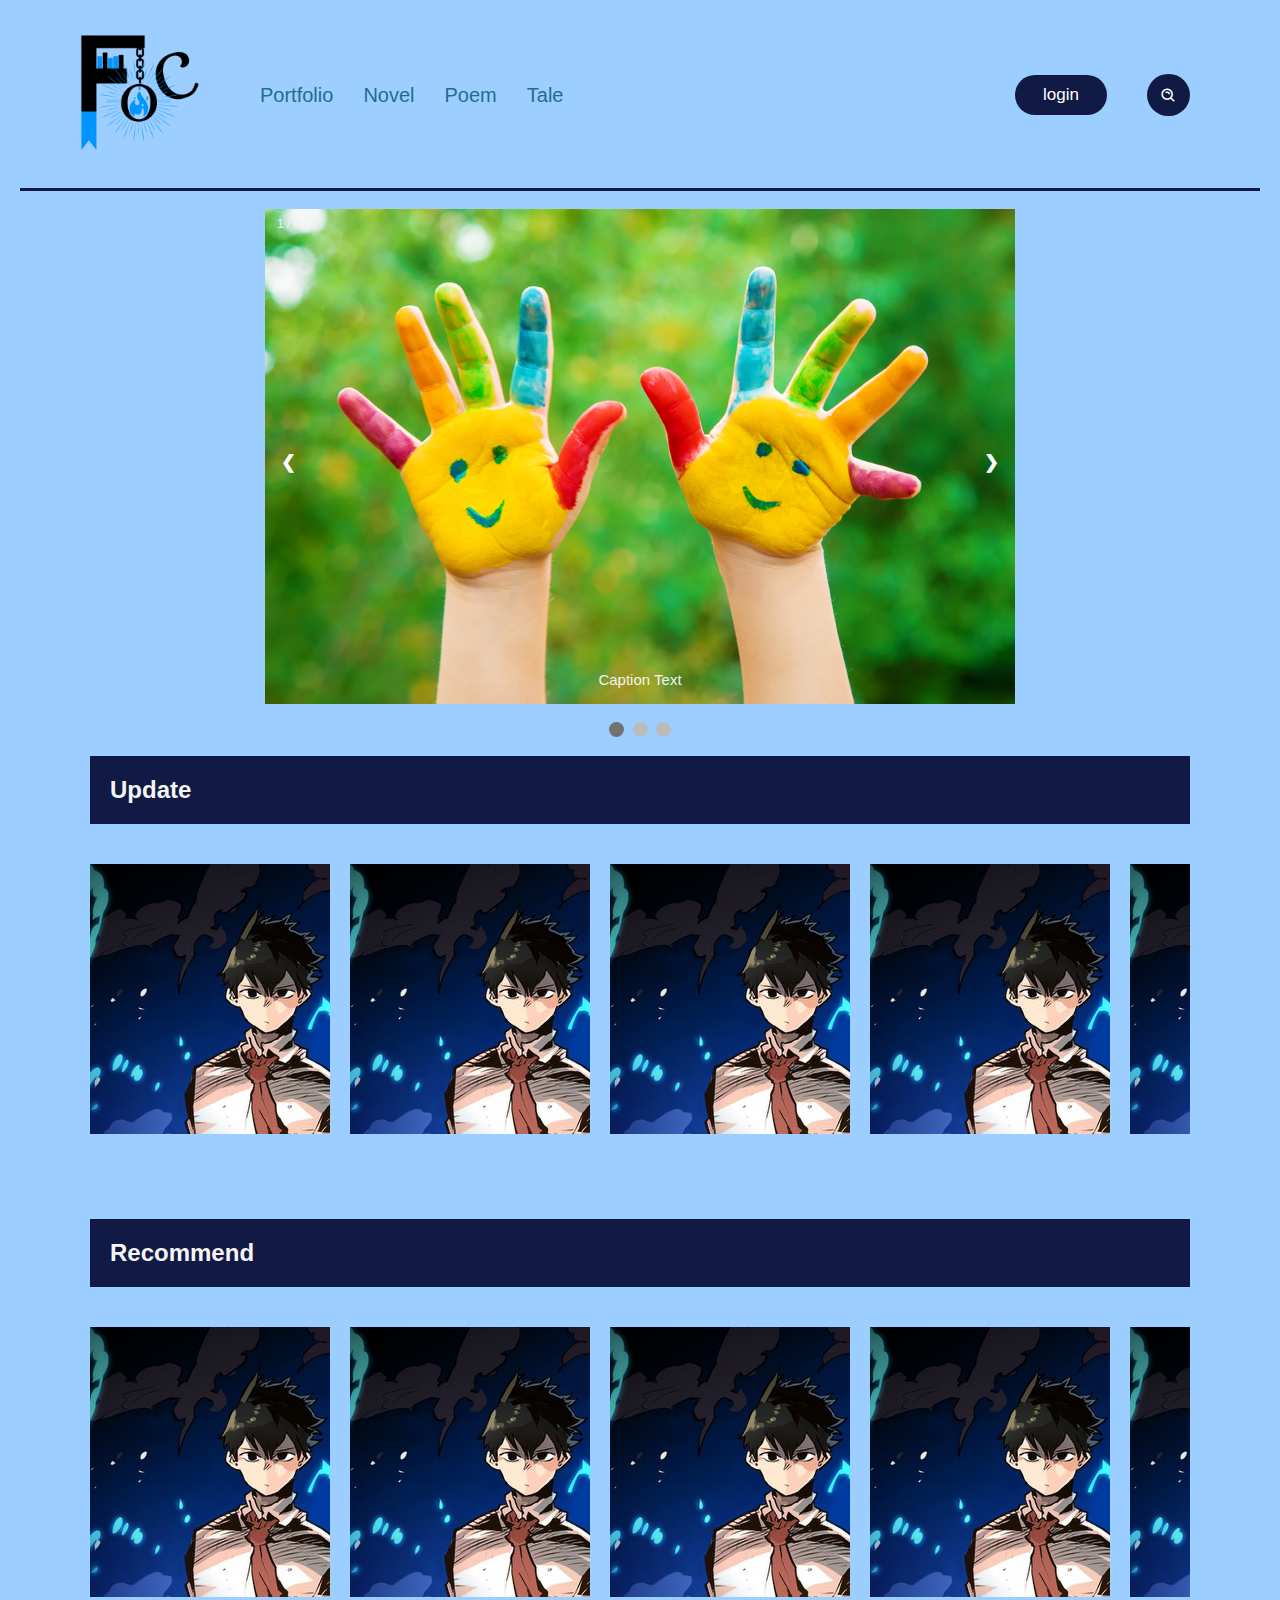
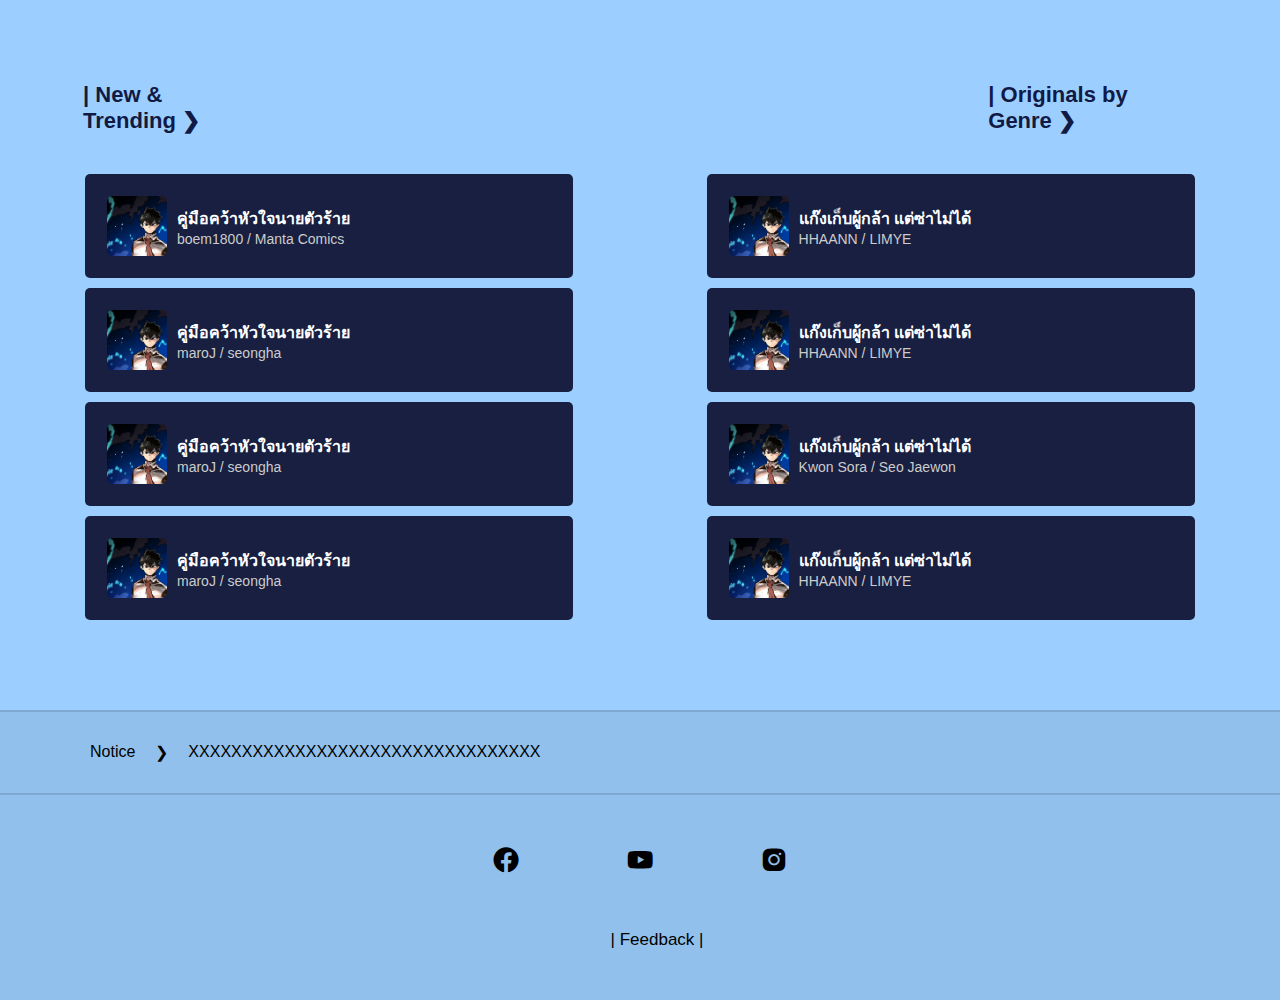
==== index.html @ 2fd686e6 "first commit" ====
<!DOCTYPE html>
<html lang="th">

<head>
    <meta charset="UTF-8">
    <meta name="viewport" content="width=device-width, initial-scale=1.0">
    <title>F.O.C.(home page)</title>
    <link rel="stylesheet" href="style/style.css">
    <link href='https://unpkg.com/boxicons@2.1.4/css/boxicons.min.css' rel='stylesheet'>
    <link rel="stylesheet" href="https://fonts.googleapis.com/css2?family=Material+Symbols+Rounded:opsz,wght,FILL,GRAD@48,400,0,0" />
    <meta name="viewport" content="width=device-width, initial-scale=1">

</head>

<body>
    <header>
        <nav>
            <!-- โลโก้ -->
            <div class="logo">
                <img src="images/logo.png" alt="Logo">
            </div>
            <!-- ข้อความลิงก์ -->
            <div class="header-links">
                <a href="portfolio.html">Portfolio</a>
                <a href="novel.html">Novel</a>
                <a href="poem.html">Poem</a>
                <a href="tale.html">Tale</a>
            </div>
            <div style="margin-left: auto">
                <nav>
                    <div class="header-buttons">
                        <button onclick="window.location.href='login.html'">login</button>
                    </div>
                    <div class="header-buttons1" style="margin-right: 50px;">
                        <button onclick="window.location.href='search.html'"><i class='bx bx-search-alt' style="width: 18px;height: auto;"></i></button>
                    </div>
                </nav>
            </div>
            
        </nav>
        <hr class="custom-hr">
    </header>



    <div class="slideshow-container">
    
        <div class="mySlides fade">
            <div class="numbertext">1 / 3</div>
            <img src="img(index)/img1.jpg" style="width:100%">
            <div class="text">Caption Text</div>
        </div>
    
        <div class="mySlides fade">
            <div class="numbertext">2 / 3</div>
            <img src="img(index)/img2.jpg" style="width:100%">
            <div class="text">Caption Two</div>
        </div>
    
        <div class="mySlides fade">
            <div class="numbertext">3 / 3</div>
            <img src="img(index)/img3.jpg" style="width:100%">
            <div class="text">Caption Three</div>
        </div>
    
        <a class="prev" onclick="plusSlides(-1)">❮</a>
        <a class="next" onclick="plusSlides(1)">❯</a>
    
    </div>
    <br>
    
    <div style="text-align:center">
        <span class="dot" onclick="currentSlide(1)"></span>
        <span class="dot" onclick="currentSlide(2)"></span>
        <span class="dot" onclick="currentSlide(3)"></span>
    </div>


    <h2 class="U">Update</h2>


    <div class="container">
        <div class="slider-wrapper">
            <button id="prev-slide" class="slide-button material-symbols-rounded">
                chevron_left
            </button>
            <ul class="image-list">
                <a href="#"><img class="image-item" src="images/111.png" alt="img-1" /></a>
                <a href="#"><img class="image-item" src="images/111.png" alt="img-2" /></a>
                <a href="#"><img class="image-item" src="images/111.png" alt="img-3" /></a>
                <a href="#"><img class="image-item" src="images/111.png" alt="img-4" /></a>
                <a href="#"><img class="image-item" src="images/111.png" alt="img-5" /></a>
                <a href="#"><img class="image-item" src="images/111.png" alt="img-6" /></a>
                <a href="#"><img class="image-item" src="images/111.png" alt="img-7" /></a>
                <a href="#"><img class="image-item" src="images/111.png" alt="img-8" /></a>
                <a href="#"><img class="image-item" src="images/111.png" alt="img-9" /></a>
                <a href="#"><img class="image-item" src="images/111.png" alt="img-10" /></a>
            </ul>
        </div>

    </div>
    <h2 class="U">Recommend</h2>
    
    
    <div class="container">
        <div class="slider-wrapper">
            <button id="prev-slide" class="slide-button material-symbols-rounded">
                chevron_left
            </button>
            <ul class="image-list">
                <a href="#"><img class="image-item" src="images/111.png" alt="img-1" /></a>
                <a href="#"><img class="image-item" src="images/111.png" alt="img-2" /></a>
                <a href="#"><img class="image-item" src="images/111.png" alt="img-3" /></a>
                <a href="#"><img class="image-item" src="images/111.png" alt="img-4" /></a>
                <a href="#"><img class="image-item" src="images/111.png" alt="img-5" /></a>
                <a href="#"><img class="image-item" src="images/111.png" alt="img-6" /></a>
                <a href="#"><img class="image-item" src="images/111.png" alt="img-7" /></a>
                <a href="#"><img class="image-item" src="images/111.png" alt="img-8" /></a>
                <a href="#"><img class="image-item" src="images/111.png" alt="img-9" /></a>
                <a href="#"><img class="image-item" src="images/111.png" alt="img-10" /></a>
            </ul>
        </div>
    
    </div>
    
    <nav class="UU">
            <a href="#" class="amore" style="margin-left: -7px;">| New & Trending ❯</a>
        <div style="margin-left: 730px;">
            <a href="#" class="amore">| Originals by Genre ❯</a>
        </div>
    </nav>



        <div class="containerr" style="margin-bottom: 80px;">
            <!-- ส่วนซ้าย -->
            <div class="section">
                <a href="https://example.com/story1" class="item">
                    <img src="images/111.png" alt="Story 1">
                    <div class="item-content">
                        <div class="item-title">คู่มือคว้าหัวใจนายตัวร้าย</div>
                        <div class="item-subtitle">boem1800 / Manta Comics</div>
                    </div>
                </a>
                <a href="https://example.com/story2" class="item">
                    <img src="images/111.png" alt="Story 2">
                    <div class="item-content">
                        <div class="item-title">คู่มือคว้าหัวใจนายตัวร้าย</div>
                        <div class="item-subtitle">maroJ / seongha</div>
                    </div>
                </a>
                <a href="https://example.com/story3" class="item">
                    <img src="images/111.png" alt="Story 3">
                    <div class="item-content">
                        <div class="item-title">คู่มือคว้าหัวใจนายตัวร้าย</div>
                        <div class="item-subtitle">maroJ / seongha</div>
                    </div>
                </a>
                <a href="https://example.com/story4" class="item">
                    <img src="images/111.png" alt="Story 4">
                    <div class="item-content">
                        <div class="item-title">คู่มือคว้าหัวใจนายตัวร้าย</div>
                        <div class="item-subtitle">maroJ / seongha</div>
                    </div>
                </a>
                <!-- เพิ่มรายการอื่น ๆ ได้ที่นี่ -->
            </div>
        
            <!-- ส่วนขวา -->
            <div class="section" >
                <a href="https://example.com/story1" class="item">
                    <img src="images/111.png" alt="Story 1">
                    <div class="item-content">
                        <div class="item-title">แก๊งเก็บผู้กล้า แต่ซ่าไม่ได้</div>
                        <div class="item-subtitle">HHAANN / LIMYE</div>
                    </div>
                </a>
                <a href="https://example.com/story2" class="item">
                    <img src="images/111.png" alt="Story 2">
                    <div class="item-content">
                        <div class="item-title">แก๊งเก็บผู้กล้า แต่ซ่าไม่ได้</div>
                        <div class="item-subtitle">HHAANN / LIMYE</div>
                    </div>
                </a>
                <a href="https://example.com/story3" class="item">
                    <img src="images/111.png" alt="Story 3">
                    <div class="item-content">
                        <div class="item-title">แก๊งเก็บผู้กล้า แต่ซ่าไม่ได้</div>
                        <div class="item-subtitle">Kwon Sora / Seo Jaewon</div>
                    </div>
                </a>
                <a href="https://example.com/story4" class="item">
                    <img src="images/111.png" alt="Story 4">
                    <div class="item-content">
                        <div class="item-title">แก๊งเก็บผู้กล้า แต่ซ่าไม่ได้</div>
                        <div class="item-subtitle">HHAANN / LIMYE</div>
                    </div>
                </a>
                <!-- เพิ่มรายการอื่น ๆ ได้ที่นี่ -->
            </div>
        </div>





    





    <footer>
        <div class="line"></div>
        <nav style="padding-top: 10px; padding-bottom: 10px; color: #000; ">
            <h4 style="padding-left: 90px;  font-weight: 150;">Notice</h4>
            <a style="padding-left: 20px;  font-weight: 100;">❯</a>
            <h4 style="padding-left: 20px;  font-weight: 100;">XXXXXXXXXXXXXXXXXXXXXXXXXXXXXXXXX</h4>
        </nav>
        <div class="line"></div>
        <nav style="justify-content: center; margin-top: 50px;padding-bottom: 50px;">
            <div>
                <a href="#"  class="iconn"><i class='bx bxl-facebook-circle'></i></a>
                <a href=" #"  class="icon"><i class='bx bxl-youtube'></i></a>
                <a href=" #"  class="icon"><i class='bx bxl-instagram-alt'></i></i></a>
            </div>
        </nav>

        <div style="margin-left:47.7%;padding-bottom: 50px;">
            <a href="feedback.html" class="feedback">| Feedback |</i></a>
        </div>
        
    </footer>





    <script>
        let slideIndex = 1;
        showSlides(slideIndex);

        function plusSlides(n) {
            showSlides(slideIndex += n);
        }

        function currentSlide(n) {
            showSlides(slideIndex = n);
        }

        function showSlides(n) {
            let i;
            let slides = document.getElementsByClassName("mySlides");
            let dots = document.getElementsByClassName("dot");
            if (n > slides.length) { slideIndex = 1 }
            if (n < 1) { slideIndex = slides.length }
            for (i = 0; i < slides.length; i++) {
                slides[i].style.display = "none";
            }
            for (i = 0; i < dots.length; i++) {
                dots[i].className = dots[i].className.replace(" active", "");
            }
            slides[slideIndex - 1].style.display = "block";
            dots[slideIndex - 1].className += " active";
        }
    </script>
</body>

</html>
---- style/style.css ----
body {
    margin: 0;
    font-family: Arial, sans-serif;
    background-color: #9ccfff;
}

header {
    background-color: #9ccfff;
    padding: 10px 20px;
}

    /* ใช้ Flexbox ใน nav */
nav {
    display: flex;
    align-items: center;
        /* จัดแนวให้อยู่ตรงกลางในแนวตั้ง */

        /* ระยะห่างระหว่างโลโก้และลิงก์ */
}

.logo img {
    width: 200px;
    /* ขนาดโลโก้ */
    height: auto;
    /* รักษาสัดส่วน */
}

.logo {
    margin: -20px 20px -10px 20px;
    /* เพิ่มระยะห่างด้านหน้าของโลโก้ */
}

    /* ลิงก์ใน nav */
.header-links {
    display: flex;
    gap: 30px;
    /* ระยะห่างระหว่างลิงก์ */
}

.header-links a {
    text-decoration: none;
        /* ลบเส้นใต้ */
    color: #256b8e;
        /* สีข้อความ */
    font-size: 20px;
        /* ขนาดข้อความ */
}

.header-links a:hover {
    color: #111a44;
        /* เปลี่ยนสีเมื่อชี้ */
}

.header-buttons button {
    background: #111a44;
    color: #fff;
    border-radius: 60px;
    transition: all 0.25s ease;
    padding: 10px 28px;
}

.header-buttons button:hover {
    background: #256b8e;
}

.header-buttons1 button {
    background: #111a44;
    color: #fff;
    border-radius: 40px;
    transition: all 0.25s ease;
    padding: 12.5px;
    display: flex;
}

.header-buttons1 button:hover {
    background: #256b8e;
}

button {
    font-size: 17px;
    cursor: pointer;
    border: 0px;
    position: relative;
    margin: 20px;
}

.custom-hr {
    border: none;
        /* ลบเส้นขอบเริ่มต้น */
    border-top: 3.5px solid #111a44;
        /* เส้นขอบด้านบน */
    margin: 11px 11;
        /* ระยะห่างบน-ล่าง */
}

* {
        box-sizing: border-box
}
    
body {
    font-family: Verdana, sans-serif;
    margin: 0
}
    
.mySlides {
    display: none
}
    
img {
    vertical-align: middle;
}
    
        /* Slideshow container */
.slideshow-container {
    max-width: 750px;
    position: relative;
    margin: auto;
}
    
        /* Next & previous buttons */
.prev,.next {
    cursor: pointer;
    position: absolute;
    top: 50%;
    width: auto;
    padding: 16px;
    margin-top: -22px;
    color: white;
    font-weight: bold;
    font-size: 18px;
    transition: 0.6s ease;
    border-radius: 0 3px 3px 0;
    user-select: none;
}
    
        /* Position the "next button" to the right */
.next {
    right: 0;
    border-radius: 3px 0 0 3px;
}
    
        /* On hover, add a black background color with a little bit see-through */
.prev:hover,.next:hover {
    background-color: rgba(0, 0, 0, 0.8);
}
    
        /* Caption text */
.text {
    color: #f2f2f2;
    font-size: 15px;
    padding: 8px 12px;
    position: absolute;
    bottom: 8px;
    width: 100%;
    text-align: center;
}
    
        /* Number text (1/3 etc) */
.numbertext {
    color: #f2f2f2;
    font-size: 12px;
    padding: 8px 12px;
    position: absolute;
    top: 0;
}
    
        /* The dots/bullets/indicators */
.dot {
    cursor: pointer;
    height: 15px;
    width: 15px;
    margin: 0 2px;
    background-color: #bbb;
    border-radius: 50%;
    display: inline-block;
    transition: background-color 0.6s ease;
}
    
.active,.dot:hover {
    background-color: #717171;
}
    
        /* Fading animation */
.fade {
    animation-name: fade;
    animation-duration: 1.5s;
}
    
@keyframes fade {
    from {
            opacity: .4
    }
    
    to {
            opacity: 1
    }
}
    
        /* On smaller screens, decrease text size */
@media only screen and (max-width: 300px) {
    
    .prev,
    .next,
    .text {
            font-size: 11px
    }
}
    
.U{
    color: whitesmoke;
    background-color: #111a44;
    padding: 20px;
    margin: 15px 90px 40px 90px;
}

.UU {
    color: #111a44;
    margin: 15px 90px 40px 90px;

}

.amore{
    color: #000;
    text-decoration: none;
    font-size: 22px;
    font-weight: bold;
    color: #111a44;
    text-decoration: none;
}

.container {
    max-width: 100%;
    padding-right: 90px;
    padding-left: 90px;
    margin-bottom: 85px;
}

.containerr {
    display: flex;
    justify-content: space-between;
    margin: 0px 85px 20px 85px;
}

.slider-wrapper {
    position: relative;
}

.slider-wrapper .slide-button {
    position: absolute;
    top: 50%;
    outline: none;
    border: none;
    height: 50px;
    width: 50px;
    z-index: 5;
    color: #fff;
    display: flex;
    cursor: pointer;
    font-size: 2.2rem;
    background: #000;
    align-items: center;
    justify-content: center;
    border-radius: 50%;
    transform: translateY(-50%);
}

.slider-wrapper .slide-button:hover {
    background: #404040;
}

.slider-wrapper .slide-button#prev-slide {
    left: -25px;
    display: none;
}

.slider-wrapper .slide-button#next-slide {
    right: -25px;
}

.slider-wrapper .image-list {
    display: grid;
    grid-template-columns: repeat(10, 1fr);
    gap: 20px;
    padding-left: 0;
    font-size: 0;
    list-style: none;
    margin-bottom: 30px;
    overflow-x: auto;
    scrollbar-width: none;
}

.slider-wrapper .image-list a:hover {
    background-color: #000;
}

.slider-wrapper .image-list::-webkit-scrollbar {
    display: none;
}

.slider-wrapper .image-list .image-item {
    width: 240px;
    height: 270px;
    object-fit: cover;
}

.slider-wrapper .image-list .image-item:first-child {
    margin-left: 0;
}

.slider-scrollbar .scrollbar-track {
    background: #ccc;
    width: 100%;
    height: 2px;
    display: flex;
    align-items: center;
    border-radius: 4px;
    position: relative;
}

.slider-scrollbar:hover .scrollbar-track {
    height: 4px;
}

.slider-scrollbar .scrollbar-thumb {
    position: absolute;
    background: #000;
    top: 0;
    bottom: 0;
    width: 50%;
    height: 100%;
    cursor: grab;
    border-radius: inherit;
}

.slider-scrollbar .scrollbar-thumb:active {
    cursor: grabbing;
    height: 8px;
    top: -2px;
}

.slider-scrollbar .scrollbar-thumb::after {
    content: "";
    position: absolute;
    left: 0;
    right: 0;
    top: -10px;
    bottom: -10px;
}

/* Styles for mobile and tablets */
@media only screen and (max-width: 1023px) {
    .slider-wrapper .slide-button {
        display: none !important;
    }

    .slider-wrapper .image-list {
        gap: 10px;
        margin-bottom: 15px;
        scroll-snap-type: x mandatory;
    }

    .slider-wrapper .image-list .image-item {
        width: 280px;
        height: 380px;
    }

    .slider-scrollbar .scrollbar-thumb {
        width: 20%;
    }
}

footer{
    background-color: #91c0ec;
    padding: auto;
}

footer .line {
    border: none;
        /* ลบเส้นขอบเริ่มต้น */
    border-top: 2px solid #38477035;
        /* เส้นขอบด้านบน */
    width: 100%;         
}

.icon {
    margin-left: 100px;
    color: #000;
    font-size: 30px;
}

.iconn {
    color: #000;
    font-size: 30px;
}

.feedback{
    color: #000;
    text-decoration: none;
    font-size: 17px;
    text-align: center;
}

.section {
    width: 44%;
}

.item {
    display: flex;
    align-items: center;
    margin-bottom: 10px;
    padding: 22px;
    background-color: #181f41;
    border-radius: 5px;
    transition: all 0.2s ease;
    text-decoration: none;
    color: rgb(255, 255, 255);
}

.item:hover {
    background-color: #394272;
    transform: translateY(-2px);
}

.item img {
    width: 60px;
    height: 60px;
    object-fit: cover;
    border-radius: 5px;
    margin-right: 10px;
}

.item-content {
    display: flex;
    flex-direction: column;
}

.item-title {
    font-size: 16px;
    font-weight: bold;
}

.item-subtitle {
    font-size: 14px;
    color: #cccccc;
}
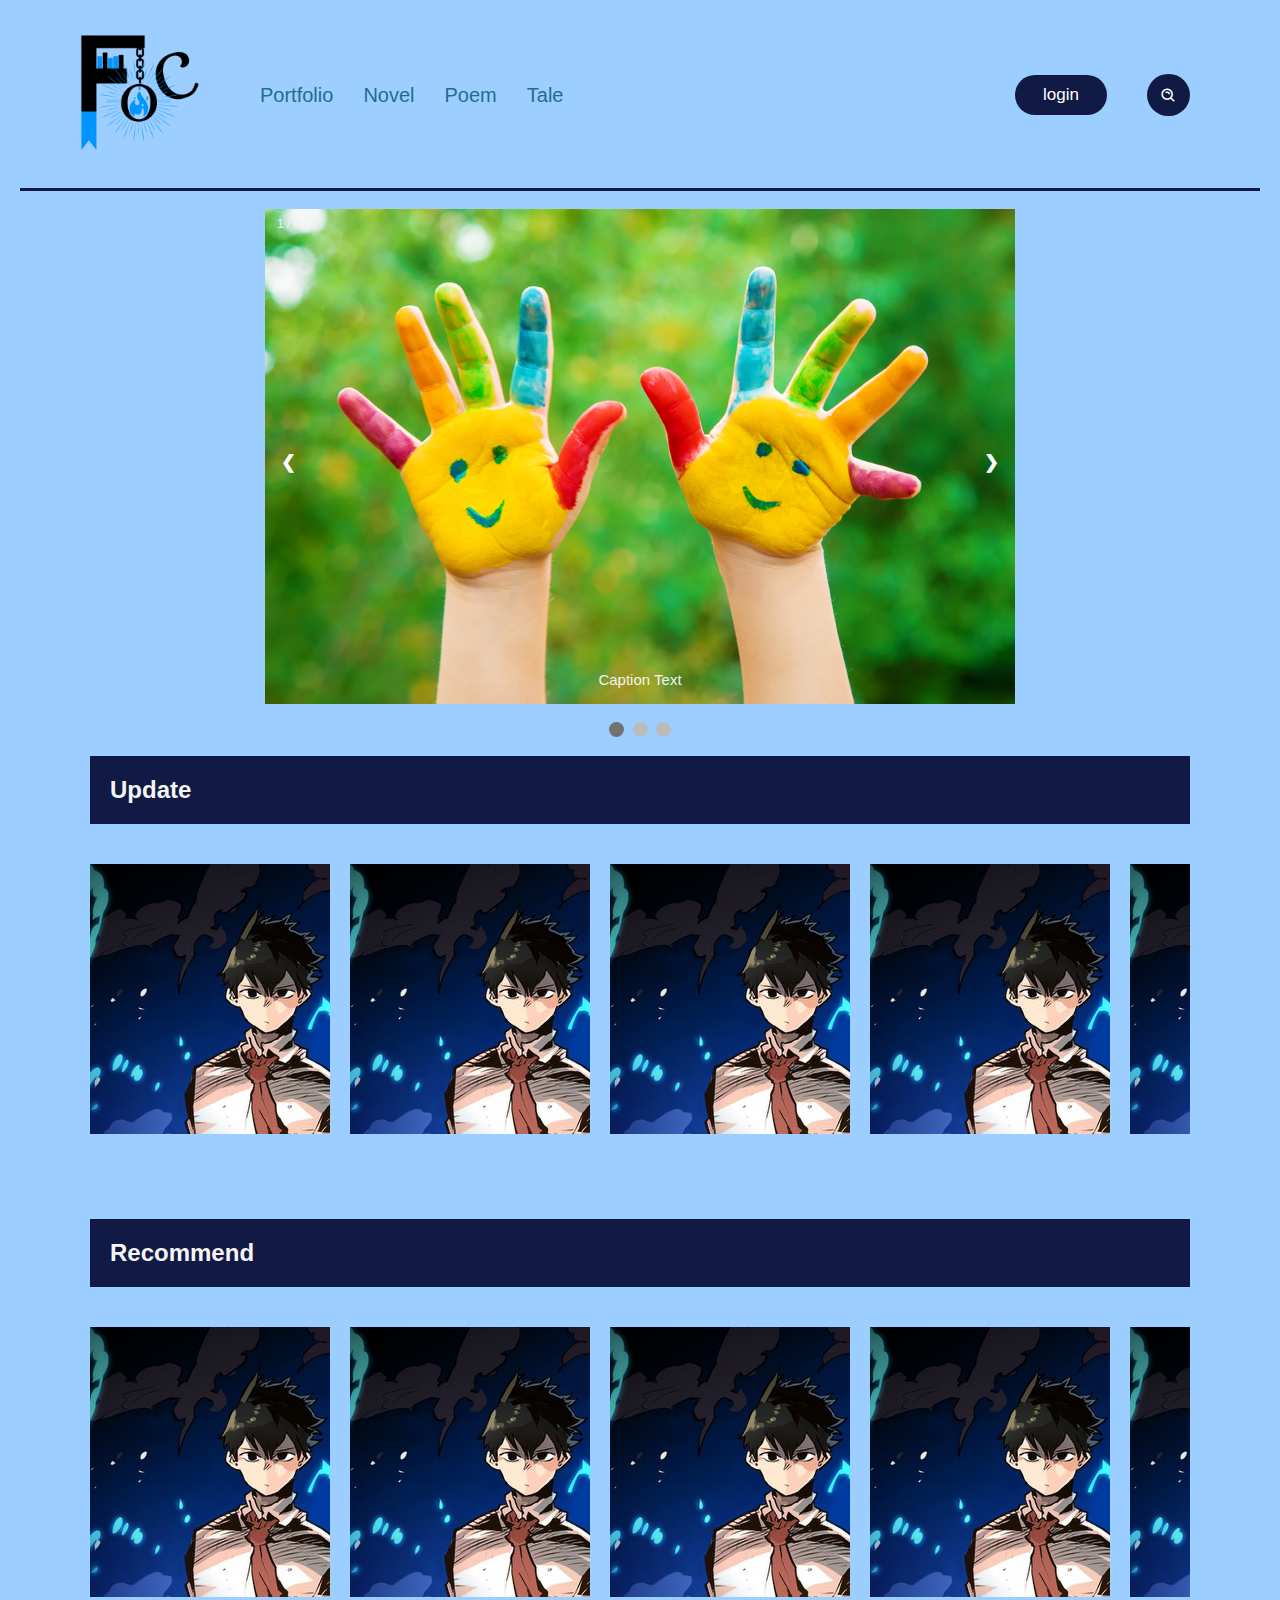
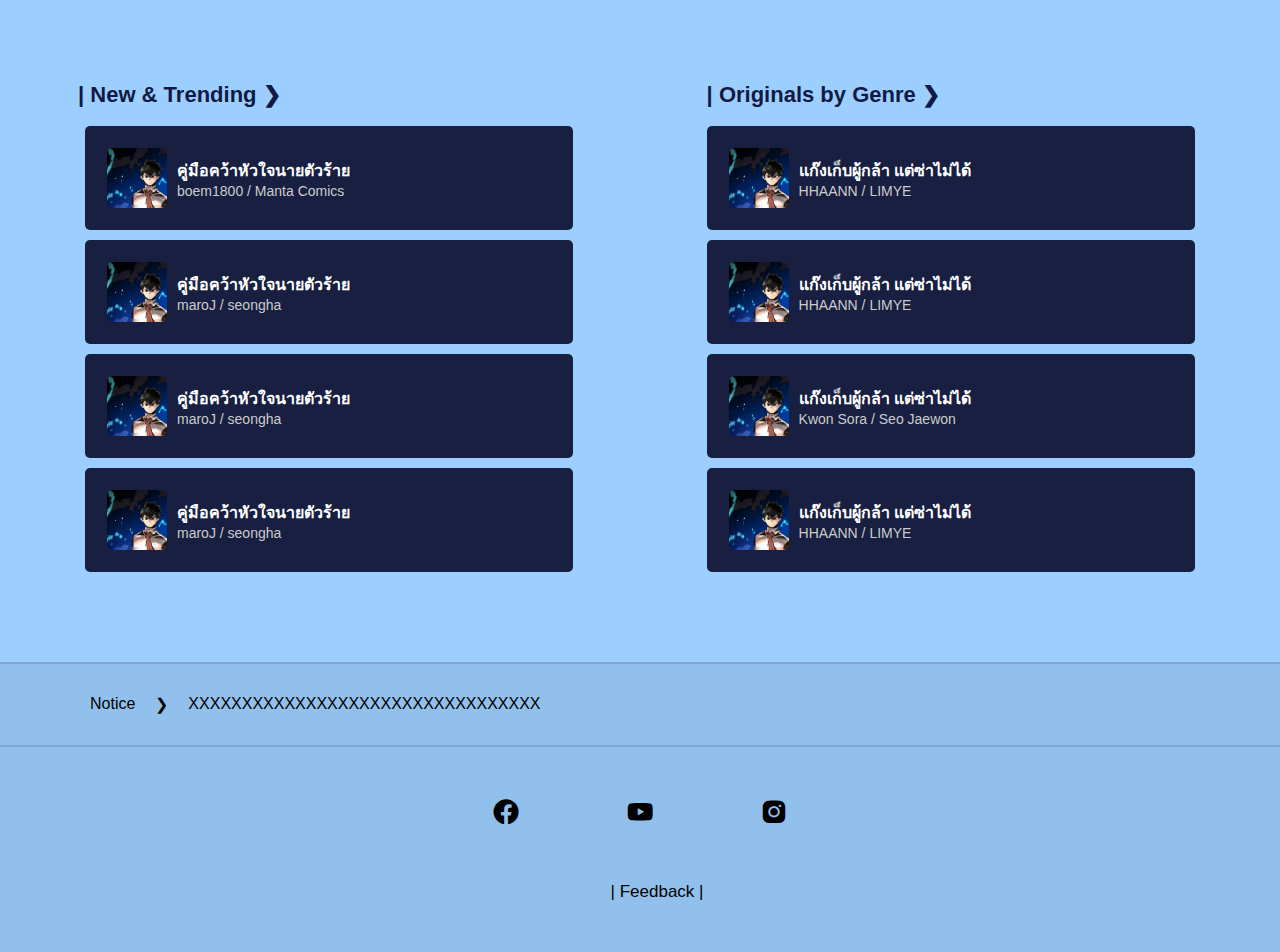
==== commit 2bed5ba6: "notyet" ====
--- a/index.html
+++ b/index.html
@@ -9,7 +9,6 @@
     <link href='https://unpkg.com/boxicons@2.1.4/css/boxicons.min.css' rel='stylesheet'>
     <link rel="stylesheet" href="https://fonts.googleapis.com/css2?family=Material+Symbols+Rounded:opsz,wght,FILL,GRAD@48,400,0,0" />
     <meta name="viewport" content="width=device-width, initial-scale=1">
-
 </head>
 
 <body>
@@ -122,19 +121,13 @@
         </div>
     
     </div>
-    
-    <nav class="UU">
-            <a href="#" class="amore" style="margin-left: -7px;">| New & Trending ❯</a>
-        <div style="margin-left: 730px;">
-            <a href="#" class="amore">| Originals by Genre ❯</a>
-        </div>
-    </nav>
-
-
 
         <div class="containerr" style="margin-bottom: 80px;">
             <!-- ส่วนซ้าย -->
             <div class="section">
+                <a href="#" class="amore" style="margin-left: -7px;">| New & Trending ❯</a>
+                <br>
+                <br>
                 <a href="https://example.com/story1" class="item">
                     <img src="images/111.png" alt="Story 1">
                     <div class="item-content">
@@ -168,6 +161,9 @@
         
             <!-- ส่วนขวา -->
             <div class="section" >
+                <a href="#" class="amore">| Originals by Genre ❯</a>
+                <br>
+                <br>
                 <a href="https://example.com/story1" class="item">
                     <img src="images/111.png" alt="Story 1">
                     <div class="item-content">
@@ -199,16 +195,6 @@
                 <!-- เพิ่มรายการอื่น ๆ ได้ที่นี่ -->
             </div>
         </div>
-
-
-
-
-
-    
-
-
-
-
 
     <footer>
         <div class="line"></div>
@@ -231,11 +217,6 @@
         </div>
         
     </footer>
-
-
-
-
-
     <script>
         let slideIndex = 1;
         showSlides(slideIndex);
@@ -264,6 +245,7 @@
             dots[slideIndex - 1].className += " active";
         }
     </script>
+
 </body>
 
 </html>--- a/style/style.css
+++ b/style/style.css
@@ -213,12 +213,6 @@
     margin: 15px 90px 40px 90px;
 }
 
-.UU {
-    color: #111a44;
-    margin: 15px 90px 40px 90px;
-
-}
-
 .amore{
     color: #000;
     text-decoration: none;
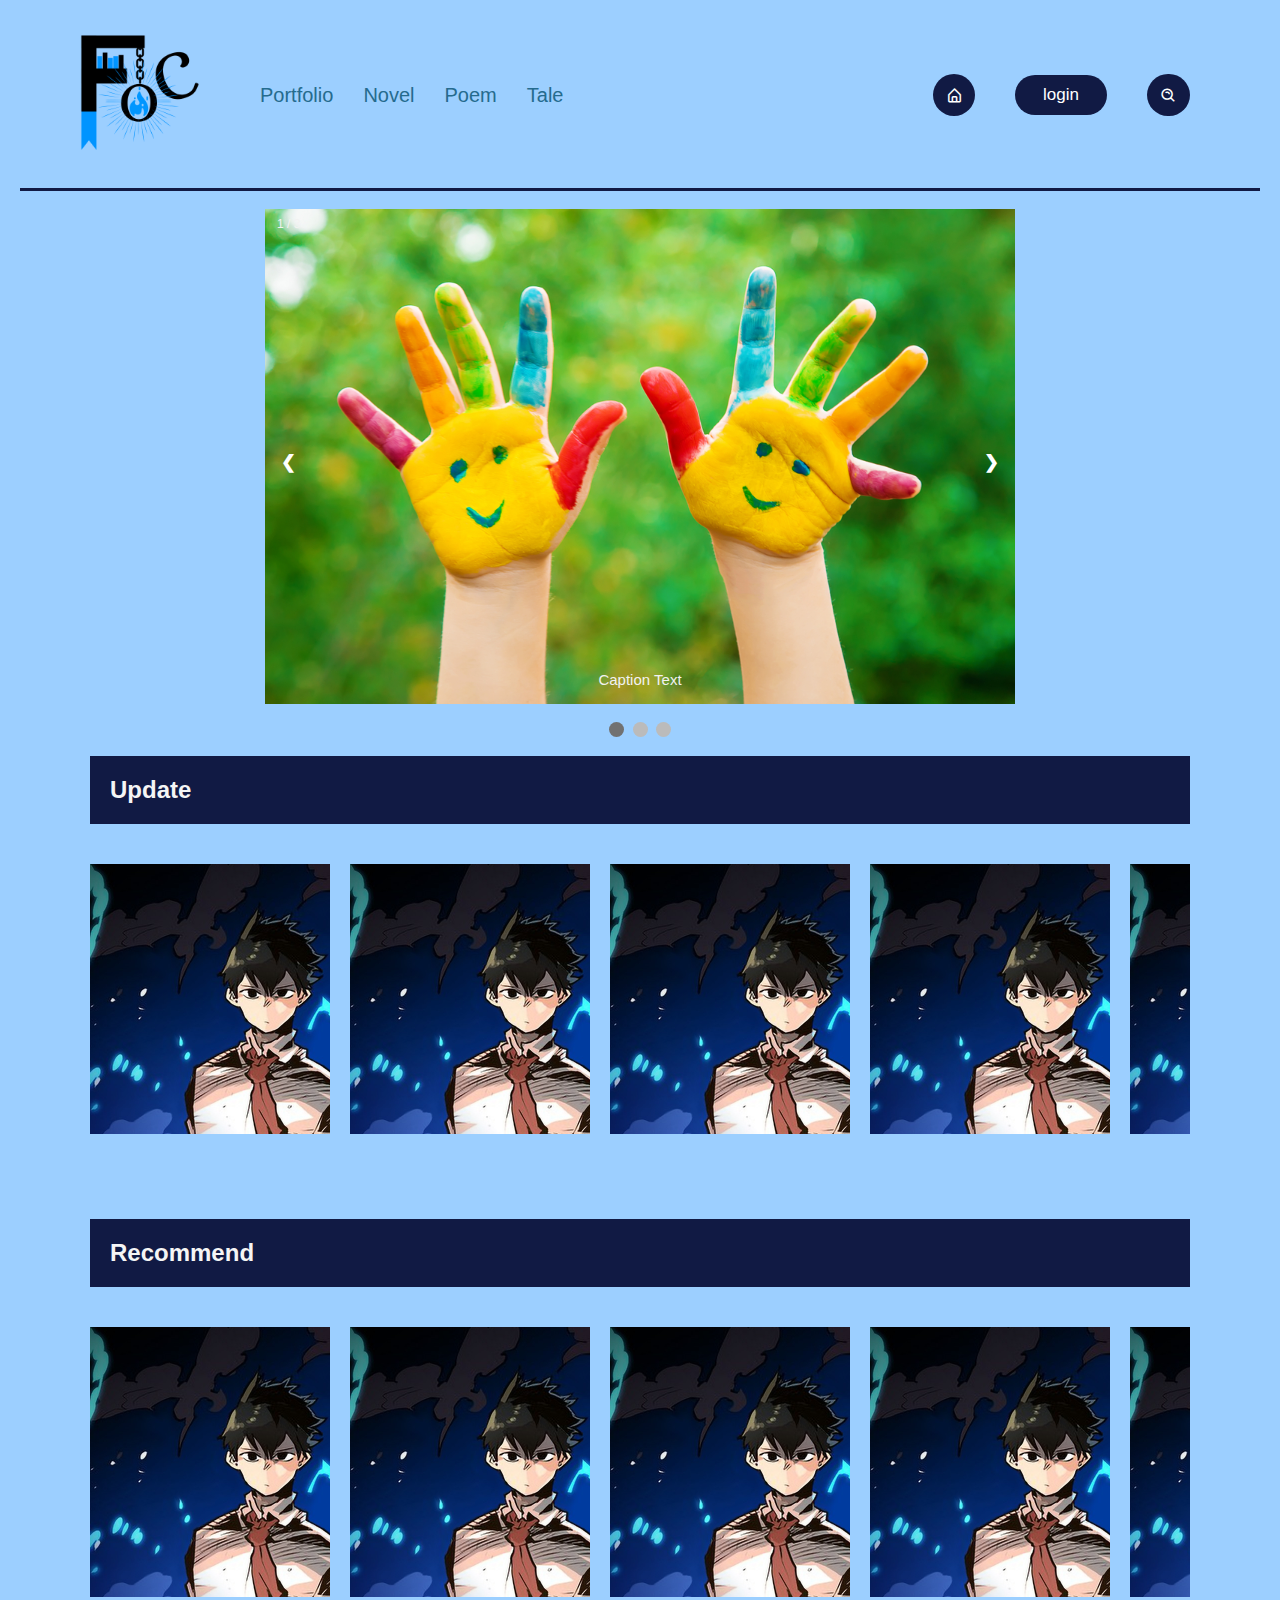
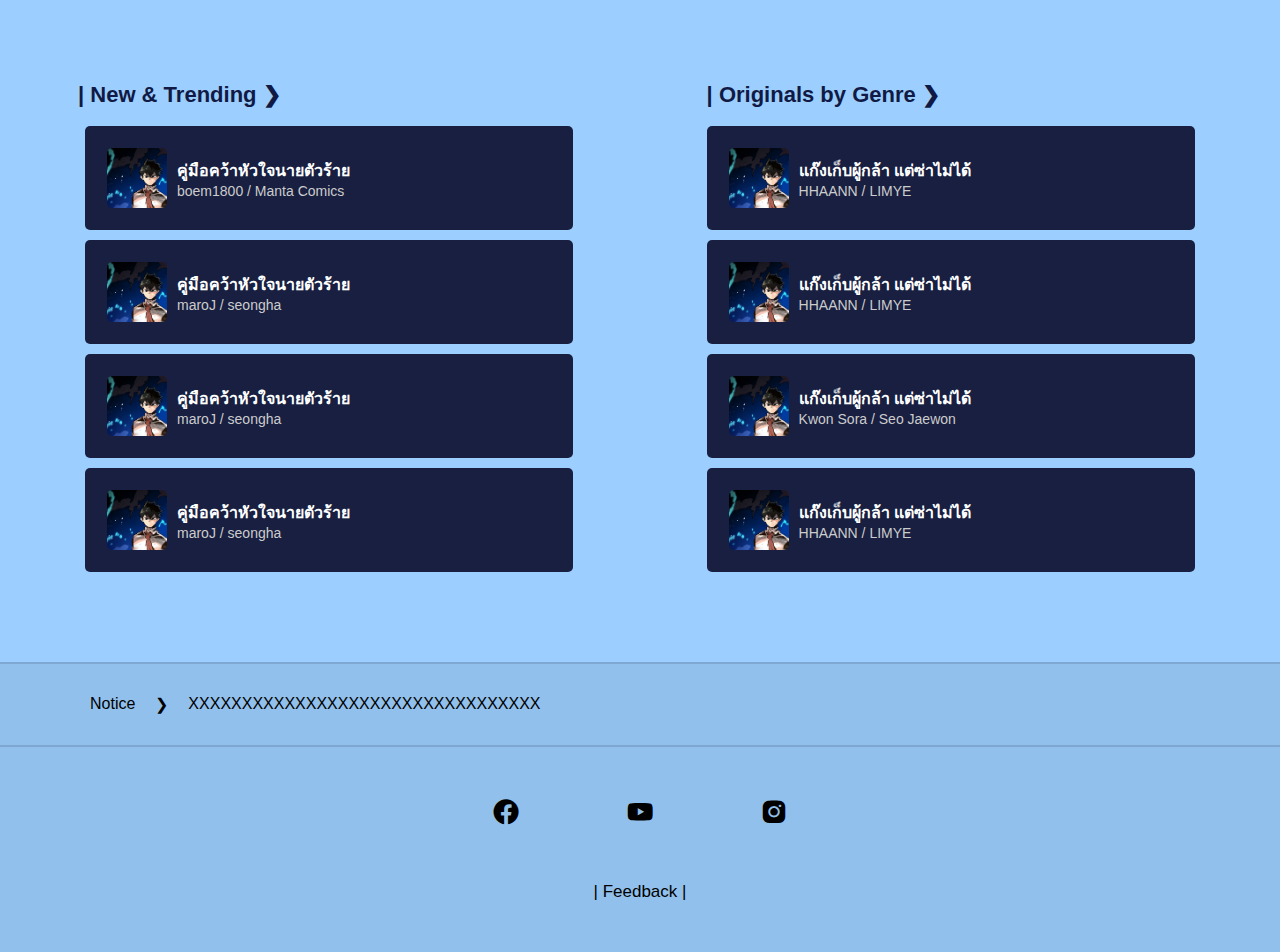
==== commit 48606ca0: "first commit" ====
--- a/index.html
+++ b/index.html
@@ -27,6 +27,9 @@
             </div>
             <div style="margin-left: auto">
                 <nav>
+                    <div class="header-buttons1">
+                        <button onclick="window.location.href='search.html'"><i class='bx bx-home-alt'></i></button>
+                    </div>
                     <div class="header-buttons">
                         <button onclick="window.location.href='login.html'">login</button>
                     </div>
@@ -84,10 +87,10 @@
                 chevron_left
             </button>
             <ul class="image-list">
-                <a href="#"><img class="image-item" src="images/111.png" alt="img-1" /></a>
-                <a href="#"><img class="image-item" src="images/111.png" alt="img-2" /></a>
-                <a href="#"><img class="image-item" src="images/111.png" alt="img-3" /></a>
-                <a href="#"><img class="image-item" src="images/111.png" alt="img-4" /></a>
+                <a href="toon.html"><img class="image-item" src="images/111.png" alt="img-1" /></a>
+                <a href="toon.html"><img class="image-item" src="images/111.png" alt="img-2" /></a>
+                <a href="toon.html"><img class="image-item" src="images/111.png" alt="img-3" /></a>
+                <a href="toon.html"><img class="image-item" src="images/111.png" alt="img-4" /></a>
                 <a href="#"><img class="image-item" src="images/111.png" alt="img-5" /></a>
                 <a href="#"><img class="image-item" src="images/111.png" alt="img-6" /></a>
                 <a href="#"><img class="image-item" src="images/111.png" alt="img-7" /></a>
@@ -107,10 +110,10 @@
                 chevron_left
             </button>
             <ul class="image-list">
-                <a href="#"><img class="image-item" src="images/111.png" alt="img-1" /></a>
-                <a href="#"><img class="image-item" src="images/111.png" alt="img-2" /></a>
-                <a href="#"><img class="image-item" src="images/111.png" alt="img-3" /></a>
-                <a href="#"><img class="image-item" src="images/111.png" alt="img-4" /></a>
+                <a href="toon.html"><img class="image-item" src="images/111.png" alt="img-1" /></a>
+                <a href="toon.html"><img class="image-item" src="images/111.png" alt="img-2" /></a>
+                <a href="toon.html"><img class="image-item" src="images/111.png" alt="img-3" /></a>
+                <a href="toon.html"><img class="image-item" src="images/111.png" alt="img-4" /></a>
                 <a href="#"><img class="image-item" src="images/111.png" alt="img-5" /></a>
                 <a href="#"><img class="image-item" src="images/111.png" alt="img-6" /></a>
                 <a href="#"><img class="image-item" src="images/111.png" alt="img-7" /></a>
@@ -212,12 +215,16 @@
             </div>
         </nav>
 
-        <div style="margin-left:47.7%;padding-bottom: 50px;">
-            <a href="feedback.html" class="feedback">| Feedback |</i></a>
-        </div>
+        <nav style="justify-content: center;padding-bottom: 50px;">
+            <div>
+                <a href="feedback.html" class="feedback">| Feedback |</i></a>
+            </div>
+        </nav>
+        
         
     </footer>
-    <script>
+    
+    <script >
         let slideIndex = 1;
         showSlides(slideIndex);
 
--- a/style/style.css
+++ b/style/style.css
@@ -436,4 +436,4 @@
 .item-subtitle {
     font-size: 14px;
     color: #cccccc;
-}+}
